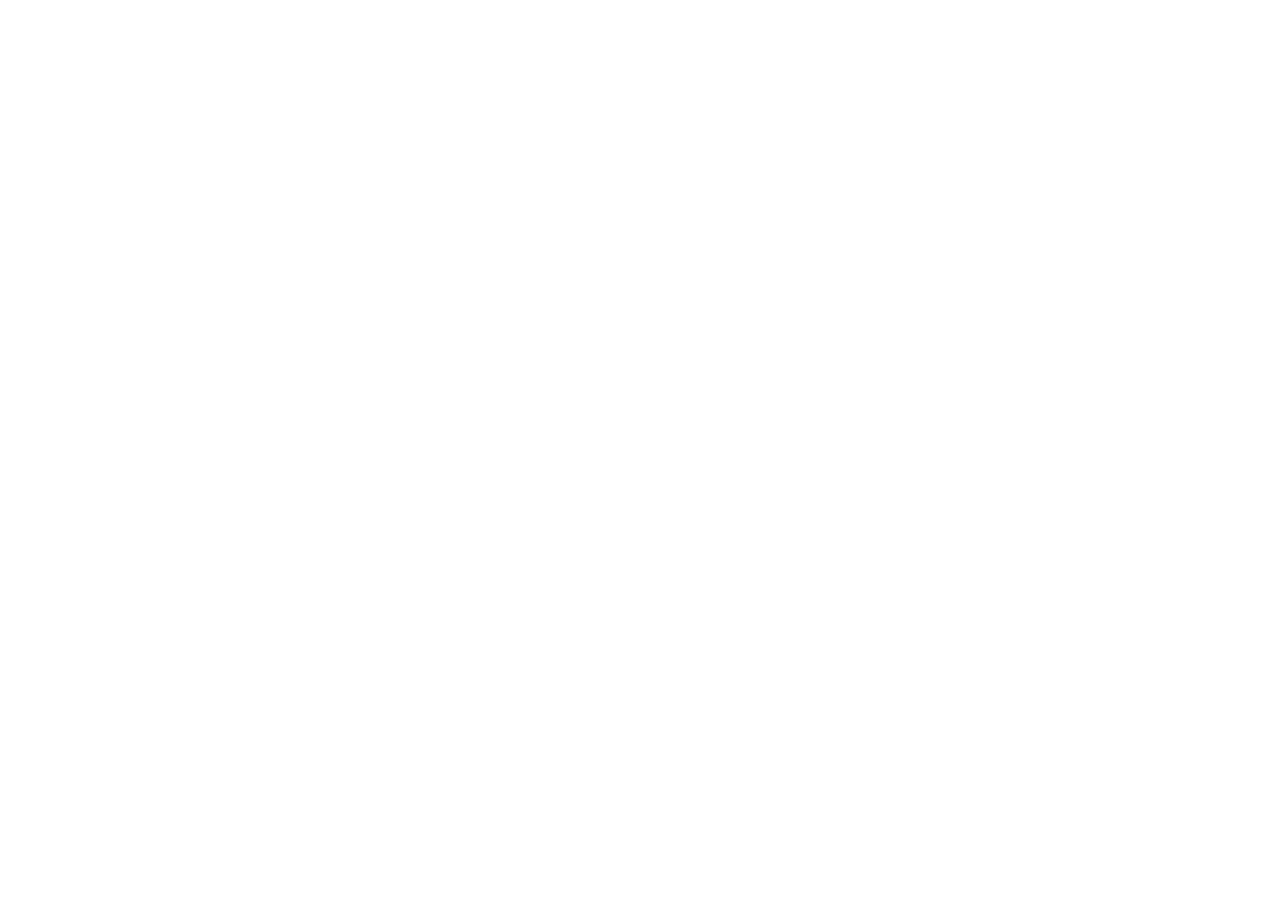
==== index.html @ a0f0e082 "Updating and cleaning up resume." ====
<!DOCTYPE html>
<html>
<head>
  <meta charset="utf-8">
  <meta name="viewport" content="width=device-width, initial-scale=1.0">
  <title>Aidan Gordon Resume</title>
  <!-- Bootstrap -->
  <link href="bower_components/bootstrap/dist/css/bootstrap.min.css" rel="stylesheet">
  <link href="bootstrap/css/bootstrap-responsive.min.css" rel="stylesheet">
  <link href="assets/aidan.css" rel="stylesheet">
</head>
<div id="page_effect" style="display:none;">
  <body class="aidan-body">
  <div class="well hero-unit">
    <div class="container">
      <div class="row">
        <div class="col-xs-12">
          <h1>Aidan Gordon</h1>
          <br>

          <h3>Software Developer</h3>
          <h4>Victoria, BC</h4>
        </div>
      </div>

      <div class="row aidan-link-row">
        <div class="visible-desktop visible-tablet">
          <div class="col-xs-12">
            <a class="btn btn-warning" href="mailto:aidangordon@gmail.com"
               rel="tooltip"
               title="Like what you see here? Email Me"><i
                    class="icon-envelope"></i> Email</a>
            <a class="btn btn-info" href="http://www.linkedin.com/profile/view?id=5461442" rel="tooltip"
               title="My LinkedIn Profile" target="_blank"><i
                    class="icon-user icon-white"></i> LinkedIn</a>

            <a class="btn btn-primary" href="http://twitter.com/thefunkyhermit" rel="tooltip"
               title="Take a look at what I have to say.  This contains thoughts both on coding and music."
               target="_blank"><i
                    class="icon-user icon-white"></i> @thefunkyhermit</a>

            <a class="btn btn-success" href="http://github.com/thefunkyhermit" rel="tooltip"
               title="Check out some of my extra-curricular coding stuff." target="_blank"><i
                    class="icon-user icon-white"></i> GitHub</a>
          </div>
        </div>
        <div class="visible-phone">
          <div class="col-xs-12">
            <ul class="nav nav-pills nav-stacked">
              <li>

                <a class="btn btn-warning" href="mailto:aidangordon@gmail.com"
                   rel="tooltip"
                   title="Like what you see here? Email Me"><i
                        class="icon-envelope"></i> Email</a>
              </li>
              <li>

                <a class="btn btn-info" href="http://www.linkedin.com/profile/view?id=5461442"
                   rel="tooltip"
                   title="My LinkedIn Profile"><i
                        class="icon-user icon-white"></i> LinkedIn</a>
              </li>
              <li>

                <a class="btn btn-primary" href="http://twitter.com/thefunkyhermit" rel="tooltip"
                   title="Take a look at what I have to say.  This contains thoughts both on coding and music."><i
                        class="icon-user icon-white"></i> @thefunkyhermit</a>
              </li>
              <li>
                <a class="btn btn-success" href="http://github.com/thefunkyhermit" rel="tooltip"
                   title="Check out some of my extra-curricular coding stuff."><i
                        class="icon-user icon-white"></i> GitHub</a>
              </li>
            </ul>
          </div>
        </div>
      </div>
    </div>
  </div>
  <div class="well lead">
    <div class="container">
      <div class="row">
        <div class="col-xs-12">
          <h3>Career Highlights</h3>
        </div>
      </div>
      <div class="row">
        <p class="lead">
        <ul>
          <li>Java - 12 years</li>
          <li>node.js - 2 years</li>
          <li>Front End Web - ReactJS, Backbone, Javascript - 10 years</li>
          <li>Backend Web Services (Restful, XML-RPC)- 6 years</li>
          <li>Database - SQL & NoSQL (Postgres, Oracle, Mysql, Mongo, Redis) - 14 years</li>
        </ul>
        </p>
      </div>
      <div class="row">
        <div class="col-xs-12"><h3>Personal Projects</h3>
        </div>
      </div>
      <div class="row">
        <p class="lead">
        <ul>
          <li><a target="_blank" href="http://thefunkyhermit.ca/mastermind_web">MasterMind</a>&nbsp;-&nbsp;<a target="_blank"
                  href="https://github.com/thefunkyhermit/mastermind_web">src <img class="github-logo" src="assets/GitHub-Mark-32px.png"> </a></li>
        </ul>
        </p>
      </div>

    </div>
  </div>


  <div class="well">
    <div class="container">
      <div class="row">
        <div class="col-xs-12">
          <h5>
            <div class="lead"><b>Senior Software Engineer, KIXEYE, Jan 2013 -
              Present</b></div>
          </h5>
          <ul>
            <li>Part of a team building a browser based gaming portal at KIXEYE.com, designed to accommodate over
              100,000 concurrent users.
            </li>
            <li>
              Built various social tools designed to increase engagement and retention to KIXEYE.com.
              These tools included; chat, groups, facebook API integration and social connections.
            </li>
            <li>
              Built a proof of concept function to add peer to peer voice chat to the browser using
              WebRTC.
            </li>
          </ul>
        </div>
      </div>

      <div class="row aidan-technologies-row">
        <div class="col-xs-12">
          <b>Technologies Used:</b>
        </div>
      </div>
      <div class="row">
        <div class="col-xs-12">
          <div class="btn btn-mini btn-success disabled" rel="tooltip"
               title="node">node.js
          </div>
          <div class="btn btn-mini btn-default disabled" rel="tooltip"
               title="Restful Web Services">
            Restful
            Web Services
          </div>
          <div class="btn btn-mini btn-primary disabled" rel="tooltip" title="php">PHP</div>
          <div class="btn btn-mini btn-primary disabled" rel="tooltip"
               title="java">Java
          </div>
          <div class="btn btn-mini btn-primary disabled" rel="tooltip"
               title="javascript">javascript
          </div>
          <div class="btn btn-mini btn-danger disabled" rel="tooltip" title="MongoDB">MongoDB
          </div>
          <div class="btn btn-mini btn-danger disabled" rel="tooltip" title="Memcached">Memcached
          </div>
          <div class="btn btn-mini btn-danger disabled" rel="tooltip" title="Memcached">Redis
          </div>
          <div class="btn btn-mini btn-success disabled" rel="tooltip"
               title="ReactJS">ReactJS
          </div>
          <div class="btn btn-mini btn-success disabled" rel="tooltip"
               title="Marionette">Marionette
          </div>
          <div class="btn btn-mini btn-success disabled" rel="tooltip" title="jQuery">jQuery</div>
          <div class="btn btn-mini btn-success disabled" rel="tooltip"
               title="backbone.js">backbone.js
          </div>
          <div class="btn btn-mini btn-success disabled" rel="tooltip" title="WebRTC">WebRTC</div>
          <div class="btn btn-mini btn-info disabled" rel="tooltip" title="CSS">CSS</div>
          <div class="btn btn-mini btn-info disabled" rel="tooltip" title="HTML">HTML</div>
        </div>
      </div>
    </div>
  </div>

  <div class="well">
    <div class="container">
      <div class="row">
        <div class="col-xs-12">
          <h5>
            <div class="lead"><b>Senior Software Developer / Web Services Lead, Terapeak, Jan 2011 - Jan
              2013</b>
            </div>
          </h5>
          <ul>
            <li>Leading the Services team at Terapeak to build scalable, RESTful Web Services that
              provide Sales
              Analytics to sellers on the world's leading ecommerce platforms
            </li>
            <li>Team member on a project that shipped a new 3rd party payment provider(Avangate) to
              enhance the existing payment system (Beanstream and Paypal). This enabled our sales and marketing
              departments to pivot quicker and target their efforts to appropriate audiences.
            </li>
            <li>Assisted in shipping Terapeak for Yahoo!Japan; a new product for Terapeak enabling multi-merchant and
              platform capabilities for the company.
            </li>
            <li>Shipped a complete overhaul of the user interface for the core product, Tereapeak for eBay. This saw a
              significant increase in customer retention for the product leading to improved revenue numbers.
            </li>
          </ul>
        </div>
      </div>
      <div class="row aidan-technologies-row">
        <div class="col-xs-12">
          <b>Technologies Used:</b>
        </div>
      </div>


      <div class="row">
        <div class="col-xs-12">
          <div class="btn btn-mini btn-primary disabled" rel="tooltip" title="Java">Java</div>
          <div class="btn btn-mini btn-primary disabled" rel="tooltip" title="Groovy">Groovy</div>
          <div class="btn btn-mini btn-default disabled" rel="tooltip"
               title="Restful Web Services">
            Restful
            Web
            Services
          </div>
          <div class="btn btn-mini btn-success disabled" rel="tooltip"
               title="DropWizard">DropWizard/Jersey
          </div>
          <div class="btn btn-mini btn-danger disabled" rel="tooltip" title="Solr">Solr</div>
          <div class="btn btn-mini btn-danger disabled" rel="tooltip" title="Memcached">
            Memcached
          </div>
          <div class="btn btn-mini btn-success disabled" rel="tooltip"
               title="Spring (Core)">Spring (Core)
          </div>
          <div class="btn btn-mini btn-success disabled" rel="tooltip"
               title="Spring (Web Services)">Spring (Web Services)
          </div>
          <div class="btn btn-mini btn-primary disabled" rel="tooltip" title="PHP">PHP</div>
          <div class="btn btn-mini btn-primary disabled" rel="tooltip"
               title="Javascript">Javascript
          </div>
          <div class="btn btn-mini btn-success disabled" rel="tooltip" title="jQuery">jQuery</div>
          <div class="btn btn-mini btn-info disabled" rel="tooltip" title="CSS">CSS</div>
          <div class="btn btn-mini btn-info disabled" rel="tooltip" title="HTML">HTML</div>
          <div class="btn btn-mini btn-danger disabled" rel="tooltip" title="Postgres">Postgres
          </div>
          <div class="btn btn-mini btn-danger disabled" rel="tooltip" title="MySQL   ">MySQL</div>
        </div>
      </div>
    </div>
  </div>

  <div class="well">
    <div class="container">
      <div class="row">
        <div class="col-xs-12">
          <h5>
            <div class="lead"><b>Senior Developer (Application
              Architecture), BC Ferries, Jul 2009 – Dec 2010</b></div>
          </h5>
          <ul>
            <li>Spearheaded a Technology Roadmap project for the Enterprise Architecture office. This
              roadmap
              outlined
              the 5
              year Information Technology plan for all departments across BC Ferries.
            </li>
            <li>Implemented an Oracle ESB (Oracle SOA Suite) solution improving performance integrating
              disparate
              enterprise
              level applications.
            </li>
            <li>Developed a prototype application on the Windows CE platform using Java with the Creme JVM.
              This
              was
              used as
              a Proof of concept to determine java’s viability on the Windows CE platform.
            </li>
          </ul>
        </div>
      </div>
      <div class="row aidan-technologies-row">
        <div class="col-xs-12">
          <b>Technologies Used:</b>
        </div>
      </div>
      <div class="row">
        <div class="col-xs-12">
          <div class="btn btn-mini btn-primary disabled" rel="tooltip" title="Java">Java</div>
          <div class="btn btn-mini btn-warning disabled" rel="tooltip" title="Mobile">Mobile</div>
          <div class="btn btn-mini btn-success disabled" rel="tooltip" title="Oracle">Oracle ADF</div>
          <div class="btn btn-mini btn-success disabled" rel="tooltip"
               title="Oracle SOA Suite">Oracle SOA Suite (Oracle ESB)
          </div>
          <div class="btn btn-mini btn-danger disabled" rel="tooltip"
               title="Oracle Database">Oracle (RDBMS)
          </div>
          <div class="btn btn-mini btn-primary disabled" rel="tooltip" title="PL/SQL">Oracle PL/SQL
          </div>
          <div class="btn btn-mini btn-danger disabled" rel="tooltip" title="Sybase">Sybase</div>
          <div class="btn btn-mini btn-info disabled" rel="tooltip" title="CSS">CSS</div>
          <div class="btn btn-mini btn-info disabled" rel="tooltip" title="HTML">HTML</div>
        </div>
      </div>
    </div>
  </div>

  <div class="well">
    <div class="container">
      <div class="row">
        <div class="col-xs-12">
          <h5>
            <div class="lead"><b>Consultant (Software
              Developer/Project Lead), OA Solutions, Jan 2006 – Jul 2009</b></div>
          </h5>
          <ul>
            <li>Led a project for the Ministry of Transportation that allowed ministry staff (as well as contractors) to
              track the flow of goods and services on the ministry's road and highway improvement
              projects.
              This
              included
              both a Java Swing based application to handle the offline capture of data as well as a JEE
              web
              based
              application to handle the administrational requirements for the application. This project
              has
              assisted
              greatly in helping the ministry save money as it is more capable of tracking construction
              projects’
              goods
              and services.
            </li>
            <li>Led the maintenance and enhancement phases for a JEE project for the Environmental
              Assessment
              Office.
              This
              project allowed the ministry to track environmental assessment projects and communicate
              information to
              the
              public through an Apache Struts MVC based solution.
            </li>
            <li>Contributed as a key team member on a JEE based application allowing the public to submit
              applications
              for
              the use of land within the Agricultural Land Reserve. This new solution improved turn around
              times for
              Ministry staff to process applications.
            </li>
          </ul>
        </div>
      </div>
      <div class="row aidan-technologies-row">
        <div class="col-xs-12">
          <b>Technologies Used:</b>
        </div>
      </div>
      <div class="row">
        <div class="col-xs-12">
          <div class="btn btn-mini btn-primary disabled" rel="tooltip" title="CJava">Java</div>
          <div class="btn btn-mini btn-primary disabled" rel="tooltip"
               title="Java Swing">Java Swing
          </div>
          <div class="btn btn-mini btn-danger disabled" rel="tooltip"
               title="Oracle Database">Oracle (RDBMS)
          </div>
          <div class="btn btn-mini btn-primary disabled" rel="tooltip"
               title="PL/SQL">Oracle PL/SQL
          </div>
          <div class="btn btn-mini btn-success disabled" rel="tooltip" title="Hibernate">Hibernate
          </div>
          <div class="btn btn-mini btn-success disabled" rel="tooltip"
               title="Spring (Core)">Spring (Core)
          </div>
          <div class="btn btn-mini btn-success disabled" rel="tooltip"
               title="Apache Struts">Apache Struts
          </div>
          <div class="btn btn-mini btn-info disabled" rel="tooltip" title="CSS">CSS</div>
          <div class="btn btn-mini btn-info disabled" rel="tooltip" title="HTML">HTML</div>
          <div class="btn btn-mini btn-primary disabled" rel="tooltip"
               title="javascript">Javascipt
          </div>
        </div>
      </div>
    </div>
  </div>

  <div class="well">
    <div class="container">
      <div class="row">
        <div class="col-xs-12">
          <h5>
            <div class="lead"><b>Consultant (Software Developer),
              Pangaea Systems (now CGI), 2004-2006</b></div>
          </h5>
          <ul>
            <li> Led an Oracle Portal Content Management/Intranet application that allowed lawyers to post,
              review, and
              search articles, journals and decisions via a web based interface.
            </li>
            <li>Led an Oracle Forms enhancement project for the Ministry of Small Business used to manage
              the
              applications
              for various tax investment programs administered at the ministry (including the Working
              Opportunity
              Fund).
            </li>
            <li>Participated in the development of several enhancements in an application for Health Canada
              used
              to
              track
              Communicable Diseases across several jurisdictions.
            </li>
          </ul>
        </div>
      </div>
      <div class="row aidan-technologies-row">
        <div class="col-xs-12">
          <b>Technologies Used:</b>
        </div>
      </div>
      <div class="row">
        <div class="col-xs-12">
          <div class="btn btn-mini btn-primary disabled" rel="tooltip" title="Java">Java</div>
          <div class="btn btn-mini btn-primary disabled" rel="tooltip"
               title="Java Swing">Java Swing
          </div>
          <div class="btn btn-mini btn-danger disabled" rel="tooltip"
               title="Oracle Database">Oracle (RDBMS)
          </div>
          <div class="btn btn-mini btn-primary disabled" rel="tooltip"
               title="PL/SQL">Oracle PL/SQL
          </div>
          <div class="btn btn-mini btn-success disabled" rel="tooltip"
               title="Oracle Portal">Oracle Portal
          </div>
          <div class="btn btn-mini btn-success disabled" rel="tooltip"
               title="Struts">Apache Struts
          </div>
          <div class="btn btn-mini btn-info disabled" rel="tooltip" title="CSS">CSS</div>
          <div class="btn btn-mini btn-info disabled" rel="tooltip" title="HTML">HTML</div>
          <div class="btn btn-mini btn-primary disabled" rel="tooltip"
               title="javascript">Javascipt
          </div>
        </div>
      </div>
    </div>
  </div>

  <div class="well">
    <div class="container">
      <div class="row">
        <div class="col-xs-12">
          <h5>
            <div class="lead"><b>Consultant (Software Developer),
              Salus Systems, 2001-2004</b></div>
          </h5>
          <ul>
            <li>Lead in the design, development, and delivery of an online based application matching job
              seekers with
              employers.
            </li>
            <li>Lead in the design, development, and delivery of an online based application matching users
              and
              potential
              carpoolers.
            </li>
            <li>Participated in several enhancements to an online Pension estimator for the BC Pension
              Corporation.
            </li>
          </ul>
        </div>
      </div>
      <div class="row aidan-technologies-row">
        <div class="col-xs-12">
          <b>Technologies Used:</b>
        </div>
      </div>
      <div class="row">
        <div class="col-xs-12">
          <div class="btn btn-mini btn-primary disabled" rel="tooltip" title="Java">Java</div>
          <div class="btn btn-mini btn-primary disabled" rel="tooltip"
               title="Visual Basic">Visual Basic (6.0)
          </div>
          <div class="btn btn-mini btn-success disabled" rel="tooltip" title="ASP">ASP</div>
          <div class="btn btn-mini btn-danger disabled" rel="tooltip"
               title="Oracle Database">Oracle (RDBMS)
          </div>
          <div class="btn btn-mini btn-danger disabled" rel="tooltip"
               title="Microsoft SQL Server">SQL Server
          </div>
          <div class="btn btn-mini btn-primary disabled" rel="tooltip"
               title="PL/SQL">Oracle PL/SQL
          </div>
          <div class="btn btn-mini btn-success disabled" rel="tooltip"
               title="Oracle Portal">Oracle Portal
          </div>
          <div class="btn btn-mini btn-info disabled" rel="tooltip" title="CSS">CSS</div>
          <div class="btn btn-mini btn-info disabled" rel="tooltip" title="HTML">HTML</div>
          <div class="btn btn-mini btn-primary disabled" rel="tooltip"
               title="javascript">Javascipt
          </div>
        </div>
      </div>
    </div>
  </div>

  <div class="well">
    <div class="container aidan-technologies-section">
      <div class="visible-desktop visible-tablet">
        <div class="row">
          <div class="col-xs-12"><h3>Technical Experience</h3></div>
        </div>
        <div class="row">
          <div class="col-xs-3"><h4>Programming & Markup Languages</h4></div>
          <div class="col-xs-3"><h4>Frameworks, Libraries & Tools</h4></div>
          <div class="col-xs-3"><h4>Databases, Caches,Search Engines, & Operating Systems
          </h4></div>
          <div class="col-xs-3"><h4>Project Delivery</h4></div>
        </div>
        <div class="row">
          <div class="col-xs-3">
            <div class="btn-group btn-group-vertical">
              <div class="btn btn-primary btn-small disabled" rel="tooltip" title="Java">Java 1.0 – 6.0</div>
              <div class="btn btn-primary btn-small disabled" rel="tooltip"
                   title="Groovy">Groovy 1.8 - 2.0
              </div>
              <div class="btn btn-primary btn-small disabled" rel="tooltip" title="PHP">PHP 5.0</div>
              <div class="btn btn-primary btn-small disabled" rel="tooltip" title="javascript">Javascript
              </div>

              <div class="btn btn-primary btn-small disabled" rel="tooltip" title="SQL">SQL</div>
              <div class="btn btn-primary btn-small disabled" rel="tooltip" title="PL/SQL">PL/SQL 8.0+</div>
              <div class="btn btn-primary btn-small disabled" rel="tooltip"
                   title="Visual Basic">Visual Basic (6.0)
              </div>
              <div class="btn btn-primary btn-small disabled" rel="tooltip" title="ASP">ASP (3.0)</div>
              <div class="btn btn-info btn-small disabled" rel="tooltip" title="HTML">HTML
              </div>
              <div class="btn btn-info btn-small disabled" rel="tooltip" title="CSS">CSS</div>
              <div class="btn btn-info btn-small disabled" rel="tooltip"
                   title="Twitter Bootstrap">Twitter Bootstrap
              </div>
              <div class="btn btn-info btn-small disabled" rel="tooltip" title="jQuery">jQuery</div>
              <div class="btn btn-info btn-small disabled" rel="tooltip" title="backbone.js">backbone.js</div>
            </div>
          </div>
          <div class="col-xs-3">
            <div class="btn-group btn-group-vertical">
              <div class="btn btn-success btn-small disabled" rel="tooltip"
                   title="DropWizard">DropWizard (Jersey)
              </div>
              <div class="btn btn-success btn-small disabled" rel="tooltip"
                   title="node.js">node.js
              </div>
              <div class="btn btn-success btn-small disabled" rel="tooltip"
                   title="express.js">express.js
              </div>
              <div class="btn btn-success btn-small disabled" rel="tooltip"
                   title="ReactJS">ReactJS
              </div>
              <div class="btn btn-success btn-small disabled" rel="tooltip" title="Spring Web">Spring Web
              </div>
              <div class="btn btn-success btn-small disabled" rel="tooltip"
                   title="Spring Core">Spring 2.0 – 3.0
              </div>
              <div class="btn btn-success btn-small disabled" rel="tooltip" title="Junit">Junit + Mockito
              </div>
              <div class="btn btn-success btn-small disabled" rel="tooltip" title="jasmine">jasmine</div>
              <div class="btn btn-success btn-small disabled" rel="tooltip" title="Oracle Advanced Queues">
                Oracle
                AQ
                (Streams)
              </div>
              <div class="btn btn-success btn-small disabled" rel="tooltip"
                   title="Oracle ADF">Oracle ADF 10g
              </div>
              <div class="btn btn-success btn-small disabled" rel="tooltip" title="JSF">JSF</div>
              <div class="btn btn-success btn-small disabled" rel="tooltip" title="Struts">Jakarta Struts
              </div>
              <div class="btn btn-success btn-small disabled" rel="tooltip" title="Hibernate">Hibernate</div>
              <div class="btn btn-success btn-small disabled" rel="tooltip"
                   title="Git / Gerrit">Git / Gerrit
              </div>
              <div class="btn btn-success btn-small disabled" rel="tooltip" title="Subversion">Subversion
              </div>
              <div class="btn btn-success btn-small disabled" rel="tooltip" title="Jenkins">Jenkins</div>
              <div class="btn btn-success btn-small disabled" rel="tooltip" title="Sonar">Sonar</div>
              <div class="btn btn-success btn-small disabled" rel="tooltip" title="Nexus">Nexus</div>
            </div>
          </div>
          <div class="col-xs-3">
            <div class="btn-group btn-group-vertical">
              <div class="btn btn-danger btn-small disabled" rel="tooltip" title="Postgres">Postgres 9.0</div>
              <div class="btn btn-danger btn-small disabled" rel="tooltip" title="Oracle">Oracle 8i – 11g
              </div>
              <div class="btn btn-danger btn-small disabled" rel="tooltip" title="MongoDB">MongoDB</div>
              <div class="btn btn-danger btn-small disabled" rel="tooltip" title="Solr">Solr 3.5</div>
              <div class="btn btn-danger btn-small disabled" rel="tooltip" title="Sybase">Sybase</div>
              <div class="btn btn-danger btn-small disabled" rel="tooltip"
                   title="MS SQL Server">MS SQL Server
              </div>
              <div class="btn btn-danger btn-small disabled" rel="tooltip" title="MySQL">MySQL</div>
              <div class="btn btn-default btn-small disabled" rel="tooltip" title="Linux">Unix/Linux</div>
              <div class="btn btn-default btn-small disabled" rel="tooltip" title="Windows">Windows</div>
              <div class="btn btn-default btn-small disabled" rel="tooltip" title="Mac OSX">Mac OS X</div>
              <div class="btn btn-default btn-small disabled" rel="tooltip" title="Windows CE">Windows CE
              </div>
              <div class="btn btn-default btn-small disabled" rel="tooltip" title="iOS">iOS</div>
            </div>
          </div>

          <div class="col-xs-3">
            <div class="btn-group btn-group-vertical">
              <div class="btn btn-warning btn-small disabled" rel="tooltip"
                   title="Team Leadership">Team Leadership
              </div>
              <div class="btn btn-warning btn-small disabled" rel="tooltip"
                   title="Team Mentorship">Team Mentorship
              </div>
              <div class="btn btn-warning btn-small disabled" rel="tooltip" title="Test Driven Development">
                Test
                Driven
                Development (TDD)
              </div>
              <div class="btn btn-warning btn-small disabled" rel="tooltip" title="Agile">Agile / Scrum</div>
              <div class="btn btn-warning btn-small disabled" rel="tooltip" title="Waterfall">Waterfall</div>
            </div>
          </div>
        </div>
      </div>
      <div class="visible-phone">
        <div class="row">
          <div class="col-xs-12"><h3>Technical Experience</h3></div>
        </div>
        <div class="row">
          <div class="col-xs-12"><h4>Programming & Markup Languages</h4></div>
        </div>


        <div class="row">
          <div class="col-xs-12">
            <div class="btn-group btn-group-vertical aidan-tech-button-group">
              <div class="btn btn-primary btn-small disabled" rel="tooltip" title="Java">Java 1.0 – 6.0
              </div>
              <div class="btn btn-primary btn-small disabled" rel="tooltip" title="javascript">
                Javascript
              </div>
              <div class="btn btn-primary btn-small disabled" rel="tooltip"
                   title="Groovy">Groovy 1.8 - 2.0
              </div>
              <div class="btn btn-primary btn-small disabled" rel="tooltip" title="PHP">PHP 5.0</div>

              <div class="btn btn-primary btn-small disabled" rel="tooltip" title="SQL">SQL</div>
              <div class="btn btn-primary btn-small disabled" rel="tooltip" title="PL/SQL">PL/SQL 8.0+
              </div>
              <div class="btn btn-primary btn-small disabled" rel="tooltip"
                   title="Visual Basic">Visual Basic (6.0)
              </div>
              <div class="btn btn-primary btn-small disabled" rel="tooltip" title="ASP">ASP (3.0)</div>
              <div class="btn btn-info btn-small disabled" rel="tooltip" title="HTML">HTML
              </div>
              <div class="btn btn-info btn-small disabled" rel="tooltip" title="CSS">CSS</div>
              <div class="btn btn-info btn-small disabled" rel="tooltip"
                   title="Twitter Bootstrap">Twitter Bootstrap
              </div>
              <div class="btn btn-info btn-small disabled" rel="tooltip" title="jQuery">jQuery</div>
              <div class="btn btn-info btn-small disabled" rel="tooltip" title="backbone.js">backbone.js
              </div>
            </div>
          </div>
          <div class="row">
            <div class="col-xs-12"><h4>Frameworks, Libraries & Tools</h4></div>
          </div>
          <div class="row">
            <div class="col-xs-12">
              <div class="btn-group btn-group-vertical aidan-tech-button-group">
                <div class="btn btn-success btn-small disabled" rel="tooltip"
                     title="DropWizard">DropWizard (Jersey)
                </div>
                <div class="btn btn-success btn-small disabled" rel="tooltip"
                     title="node.js">node.js
                </div>
                <div class="btn btn-success btn-small disabled" rel="tooltip"
                     title="express.js">express.js
                </div>
                <div class="btn btn-success btn-small disabled" rel="tooltip"
                     title="ReactJS">ReactJS
                </div>
                <div class="btn btn-success btn-small disabled" rel="tooltip" title="Spring Web">Spring Web
                </div>
                <div class="btn btn-success btn-small disabled" rel="tooltip"
                     title="Spring Core">Spring 2.0 – 3.0
                </div>
                <div class="btn btn-success btn-small disabled" rel="tooltip" title="Junit">Junit + Mockito
                </div>
                <div class="btn btn-success btn-small disabled" rel="tooltip" title="jasmine">jasmine</div>
                <div class="btn btn-success btn-small disabled" rel="tooltip"
                     title="Oracle Advanced Queues">
                  Oracle
                  AQ
                  (Streams)
                </div>
                <div class="btn btn-success btn-small disabled" rel="tooltip"
                     title="Oracle ADF">Oracle ADF 10g
                </div>
                <div class="btn btn-success btn-small disabled" rel="tooltip" title="JSF">JSF</div>
                <div class="btn btn-success btn-small disabled" rel="tooltip" title="Struts">Jakarta Struts
                </div>
                <div class="btn btn-success btn-small disabled" rel="tooltip" title="Hibernate">Hibernate
                </div>

                <div class="btn btn-success btn-small disabled" rel="tooltip"
                     title="Git / Gerrit">Git / Gerrit
                </div>
                <div class="btn btn-success btn-small disabled" rel="tooltip" title="Subversion">Subversion
                </div>
                <div class="btn btn-success btn-small disabled" rel="tooltip" title="Jenkins">Jenkins</div>
                <div class="btn btn-success btn-small disabled" rel="tooltip" title="Sonar">Sonar</div>
                <div class="btn btn-success btn-small disabled" rel="tooltip" title="Nexus">Nexus</div>
              </div>
            </div>
          </div>
          <div class="row">
            <div class="col-xs-12"><h4>Databases, Caches,Search Engines, & Operating Systems
            </h4></div>
          </div>
          <div class="row">
            <div class="col-xs-12">

              <div class="btn-group btn-group-vertical aidan-tech-button-group">
                <div class="btn btn-danger btn-small disabled" rel="tooltip" title="Postgres">Postgres 9.0
                </div>
                <div class="btn btn-danger btn-small disabled" rel="tooltip" title="Oracle">Oracle 8i – 11g
                </div>
                <div class="btn btn-danger btn-small disabled" rel="tooltip" title="MongoDB">MongoDB</div>
                <div class="btn btn-danger btn-small disabled" rel="tooltip" title="Solr">Solr 3.5</div>
                <div class="btn btn-danger btn-small disabled" rel="tooltip" title="Sybase">Sybase</div>
                <div class="btn btn-danger btn-small disabled" rel="tooltip"
                     title="MS SQL Server">MS SQL Server
                </div>
                <div class="btn btn-danger btn-small disabled" rel="tooltip" title="MySQL">MySQL</div>
                <div class="btn btn-default btn-small disabled" rel="tooltip" title="Linux">Unix/Linux</div>
                <div class="btn btn-default btn-small disabled" rel="tooltip" title="Windows">Windows</div>
                <div class="btn btn-default btn-small disabled" rel="tooltip" title="Mac OSX">Mac OS X</div>
                <div class="btn btn-default btn-small disabled" rel="tooltip" title="Windows CE">Windows CE
                </div>
                <div class="btn btn-default btn-small disabled" rel="tooltip" title="iOS">iOS</div>
              </div>


            </div>
          </div>
          <div class="row">
            <div class="col-xs-12"><h4>Project Delivery</h4></div>
          </div>
          <div class="row">
            <div class="col-xs-12">
              <div class="btn-group btn-group-vertical aidan-tech-button-group">
                <div class="btn btn-warning btn-small disabled" rel="tooltip"
                     title="Team Leadership">Team Leadership
                </div>
                <div class="btn btn-warning btn-small disabled" rel="tooltip"
                     title="Team Mentorship">Team Mentorship
                </div>
                <div class="btn btn-warning btn-small disabled" rel="tooltip"
                     title="Test Driven Development">
                  Test
                  Driven
                  Development (TDD)
                </div>
                <div class="btn btn-warning btn-small disabled" rel="tooltip" title="Agile">Agile / Scrum
                </div>
                <div class="btn btn-warning btn-small disabled" rel="tooltip" title="Waterfall">Waterfall
                </div>
              </div>
            </div>

          </div>
        </div>
      </div>
    </div>
  </div>

  <script src="http://code.jquery.com/jquery-latest.js"></script>
  </body>
</div>
<script>$(document).ready(function () {
  $('#page_effect').fadeIn(2500);
});</script>
</html>
---- assets/aidan.css ----
.aidan-link-row {
	margin-top: 10px;
}
.aidan-title {
	font-size: small;
}
.aidan-technologies-row {
	margin-top: 10px;
	margin-bottom: 10px;
}
.aidan-tech-button-group {
	width: 100%;
}
.aidan-body {
	padding: 50px;
}
.hero-unit {
	background: #464646;
	color: #fff;
}
.aidan-technologies-section {
	padding-left: 32px;
}
.btn-mini {
	margin-top: 5px;
}
.github-logo {
	width: 20px;
}
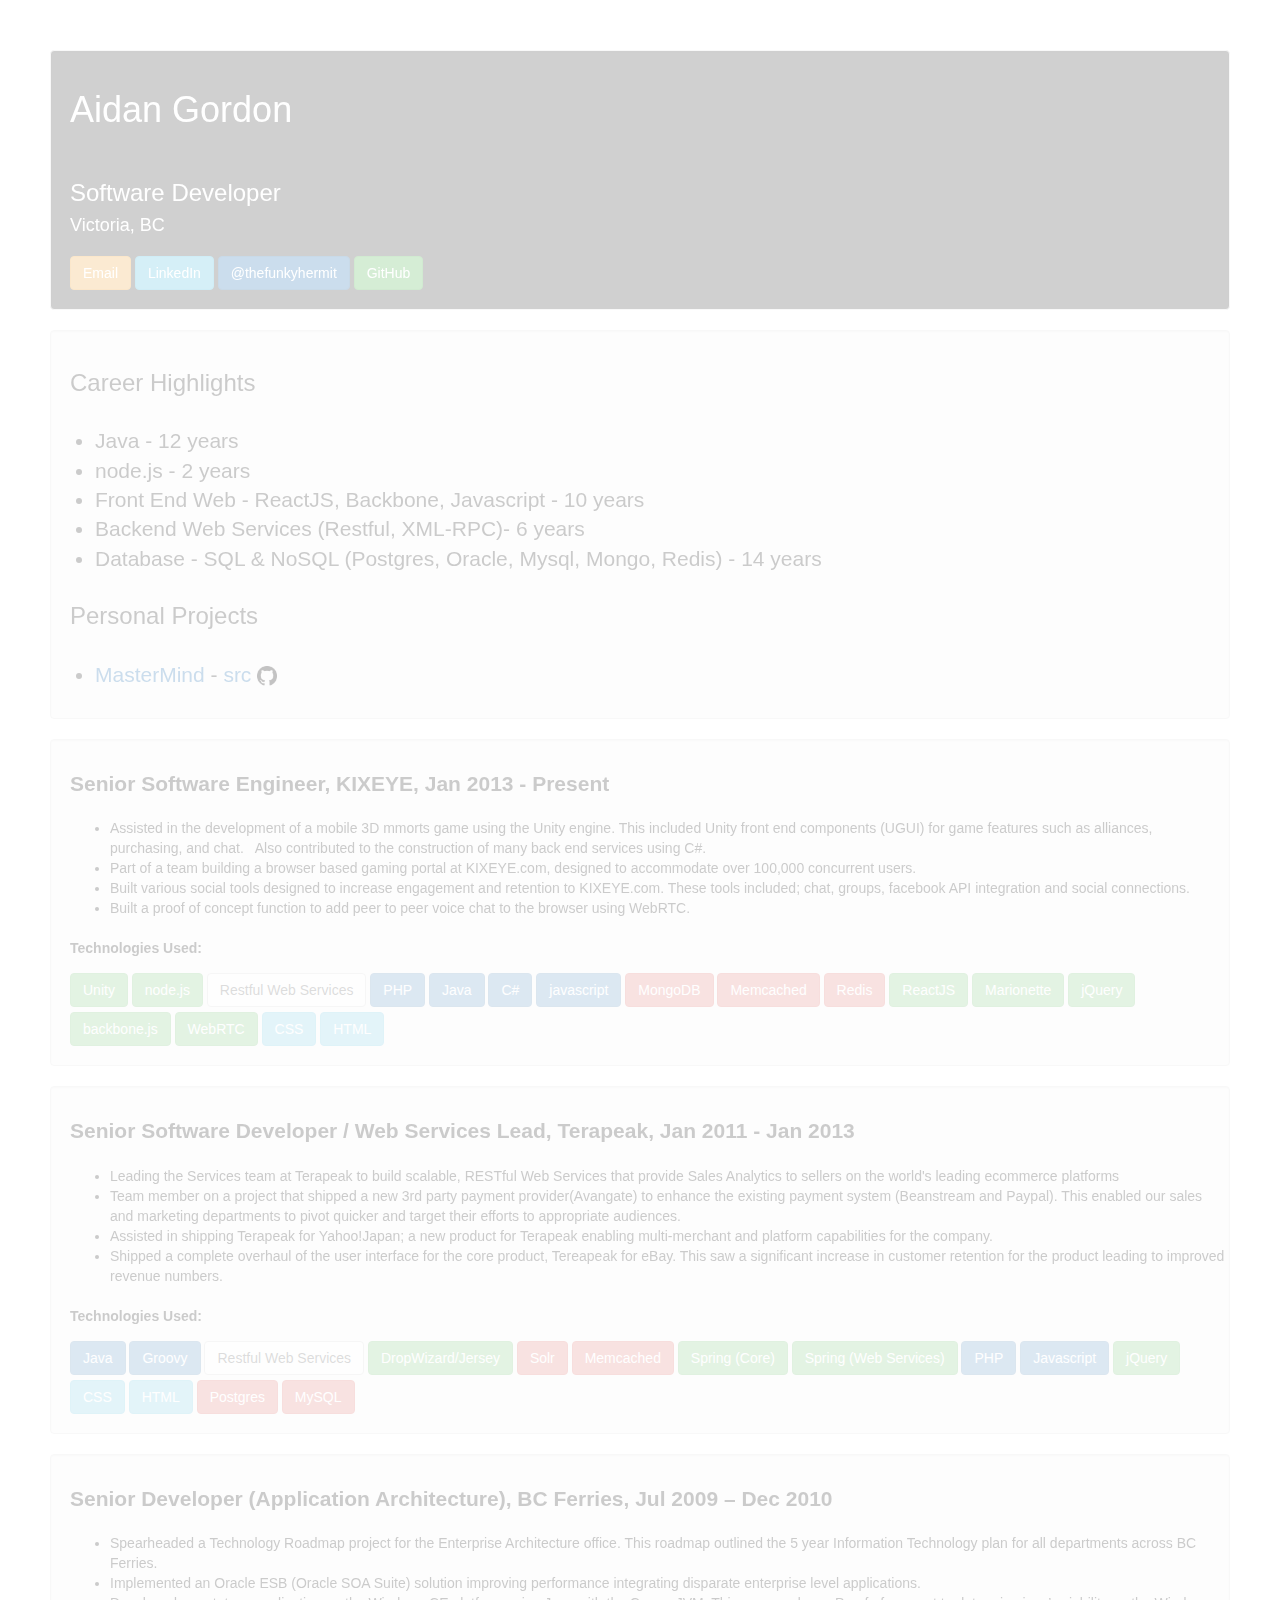
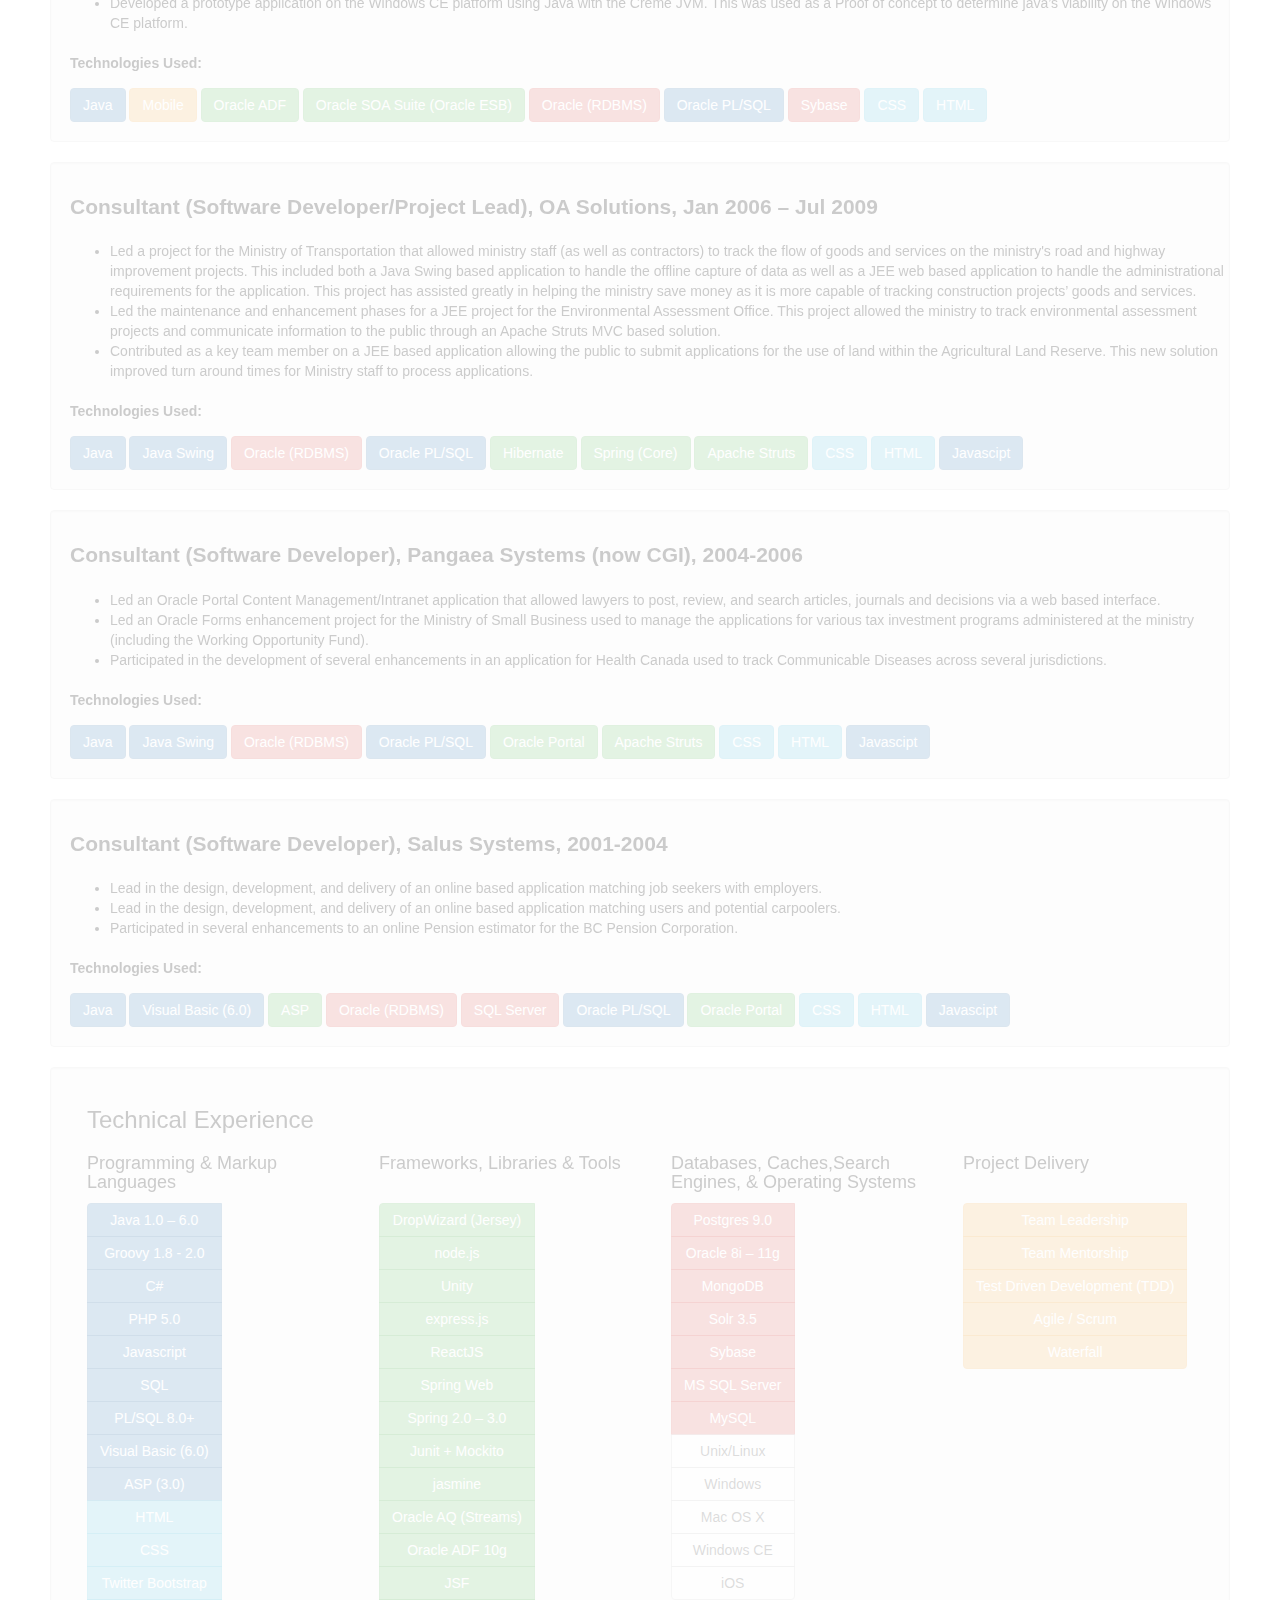
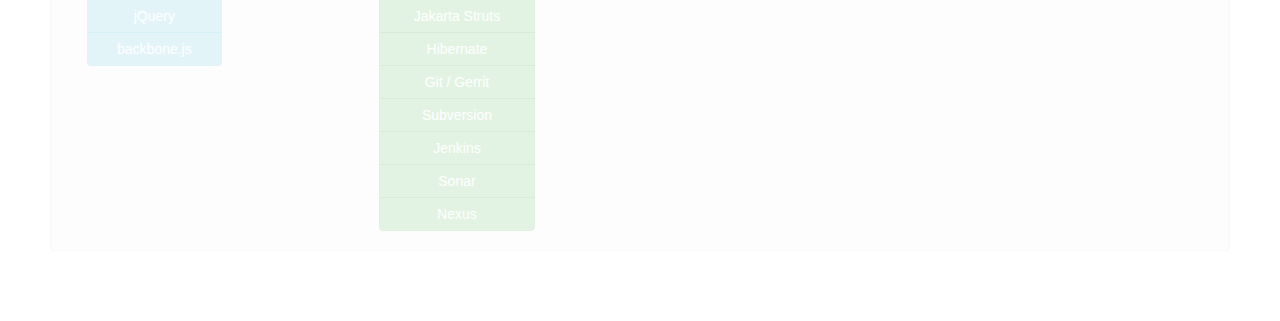
==== commit 73efe271: "Updated broken links" ====
--- a/index.html
+++ b/index.html
@@ -5,8 +5,8 @@
   <meta name="viewport" content="width=device-width, initial-scale=1.0">
   <title>Aidan Gordon Resume</title>
   <!-- Bootstrap -->
-  <link href="bower_components/bootstrap/dist/css/bootstrap.min.css" rel="stylesheet">
-  <link href="bootstrap/css/bootstrap-responsive.min.css" rel="stylesheet">
+  <link href="assets/bootstrap.min.css" rel="stylesheet">
+  <link href="assets/bootstrap-responsive.min.css" rel="stylesheet">
   <link href="assets/aidan.css" rel="stylesheet">
 </head>
 <div id="page_effect" style="display:none;">
@@ -30,7 +30,7 @@
                rel="tooltip"
                title="Like what you see here? Email Me"><i
                     class="icon-envelope"></i> Email</a>
-            <a class="btn btn-info" href="http://www.linkedin.com/profile/view?id=5461442" rel="tooltip"
+            <a class="btn btn-info" href="https://www.linkedin.com/in/aidan-gordon-6829b41/" rel="tooltip"
                title="My LinkedIn Profile" target="_blank"><i
                     class="icon-user icon-white"></i> LinkedIn</a>
 
@@ -122,6 +122,10 @@
               Present</b></div>
           </h5>
           <ul>
+            <li>Assisted in the development of a mobile 3D mmorts game using the Unity engine.  This included Unity front end
+              components (UGUI) for game features such as alliances, purchasing, and chat.  &nbsp;
+              Also contributed to the construction of many back end services using C#.
+            </li>
             <li>Part of a team building a browser based gaming portal at KIXEYE.com, designed to accommodate over
               100,000 concurrent users.
             </li>
@@ -144,6 +148,9 @@
       </div>
       <div class="row">
         <div class="col-xs-12">
+          <div class="btn btn-mini btn-success disabled" rel="tooltip"
+               title="node">Unity
+          </div>
           <div class="btn btn-mini btn-success disabled" rel="tooltip"
                title="node">node.js
           </div>
@@ -155,6 +162,9 @@
           <div class="btn btn-mini btn-primary disabled" rel="tooltip" title="php">PHP</div>
           <div class="btn btn-mini btn-primary disabled" rel="tooltip"
                title="java">Java
+          </div>
+          <div class="btn btn-mini btn-primary disabled" rel="tooltip"
+               title="java">C#
           </div>
           <div class="btn btn-mini btn-primary disabled" rel="tooltip"
                title="javascript">javascript
@@ -529,6 +539,7 @@
               <div class="btn btn-primary btn-small disabled" rel="tooltip"
                    title="Groovy">Groovy 1.8 - 2.0
               </div>
+              <div class="btn btn-primary btn-small disabled" rel="tooltip" title="Java">C#</div>
               <div class="btn btn-primary btn-small disabled" rel="tooltip" title="PHP">PHP 5.0</div>
               <div class="btn btn-primary btn-small disabled" rel="tooltip" title="javascript">Javascript
               </div>
@@ -556,6 +567,9 @@
               </div>
               <div class="btn btn-success btn-small disabled" rel="tooltip"
                    title="node.js">node.js
+              </div>
+              <div class="btn btn-success btn-small disabled" rel="tooltip"
+                   title="node.js">Unity
               </div>
               <div class="btn btn-success btn-small disabled" rel="tooltip"
                    title="express.js">express.js
@@ -786,10 +800,10 @@
     </div>
   </div>
 
-  <script src="http://code.jquery.com/jquery-latest.js"></script>
+  <script src="assets/jquery.min.js"></script>
   </body>
 </div>
 <script>$(document).ready(function () {
   $('#page_effect').fadeIn(2500);
 });</script>
-</html>+</html>
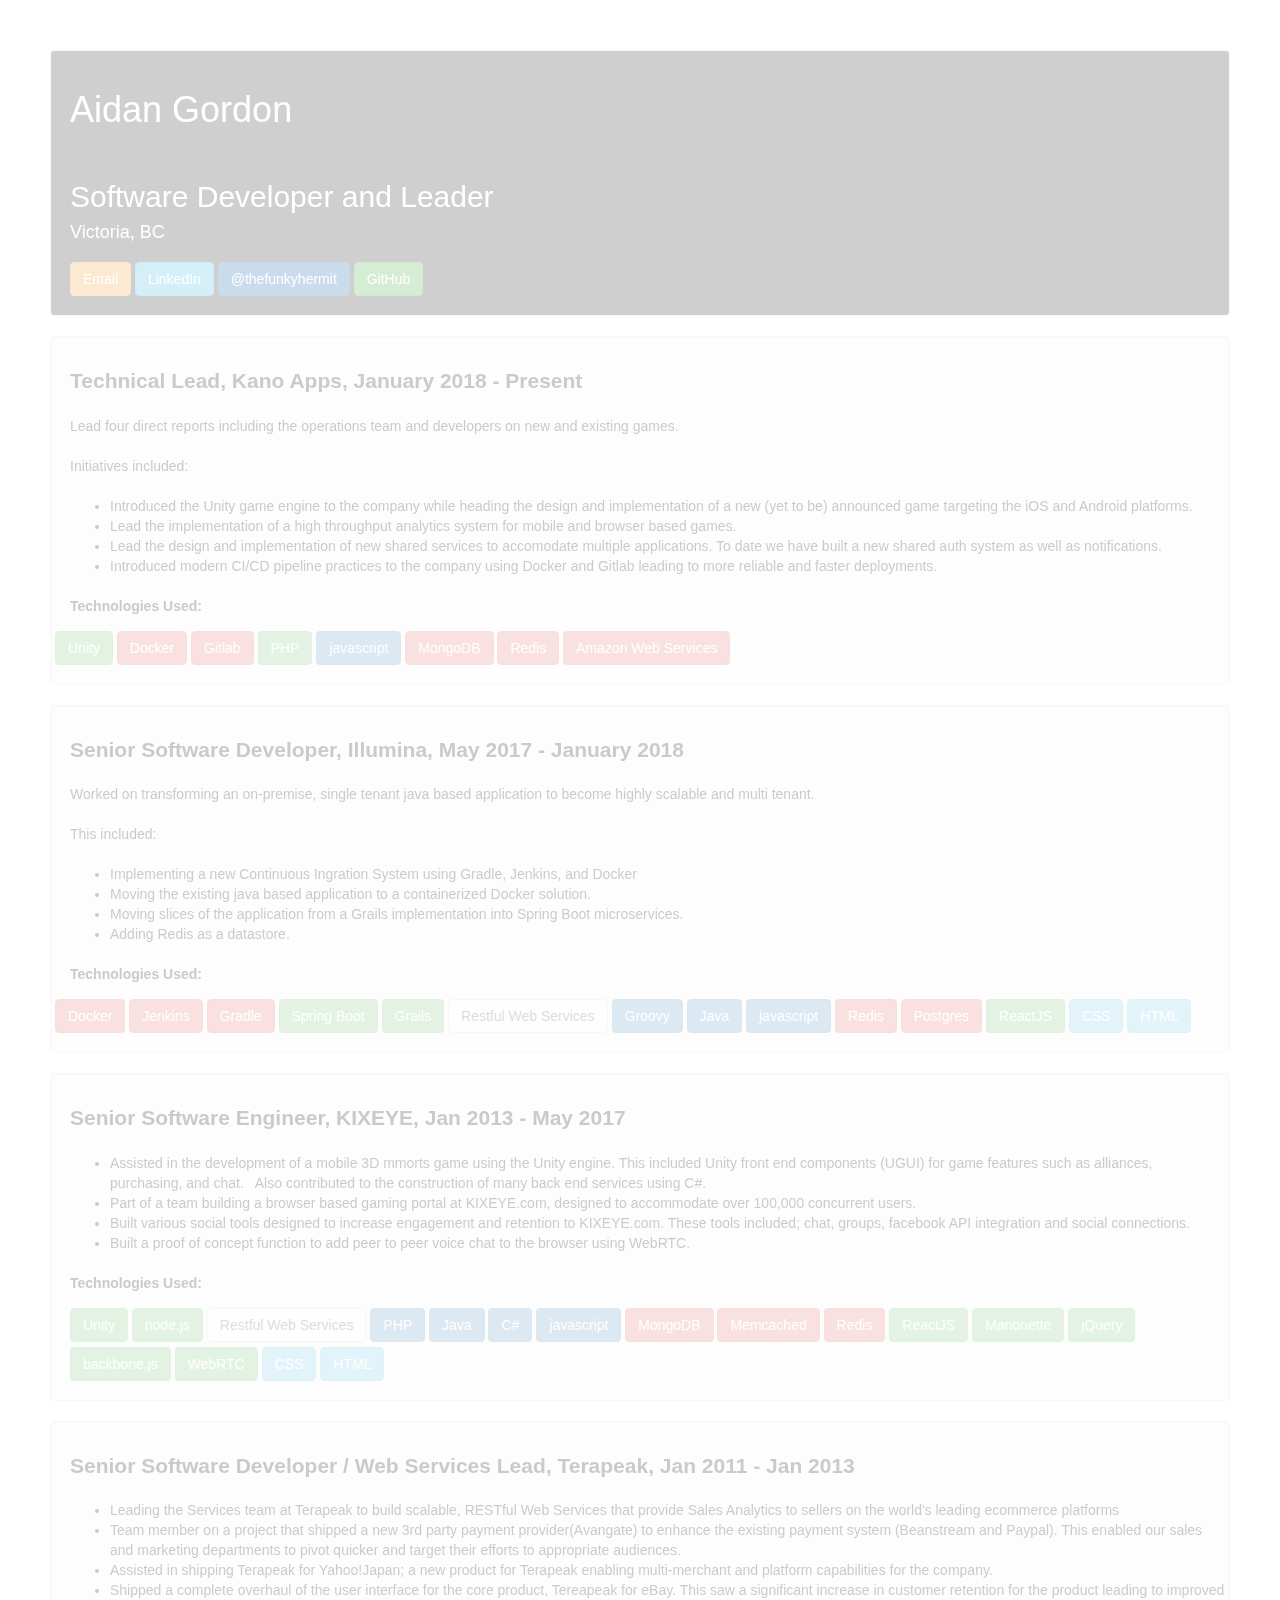
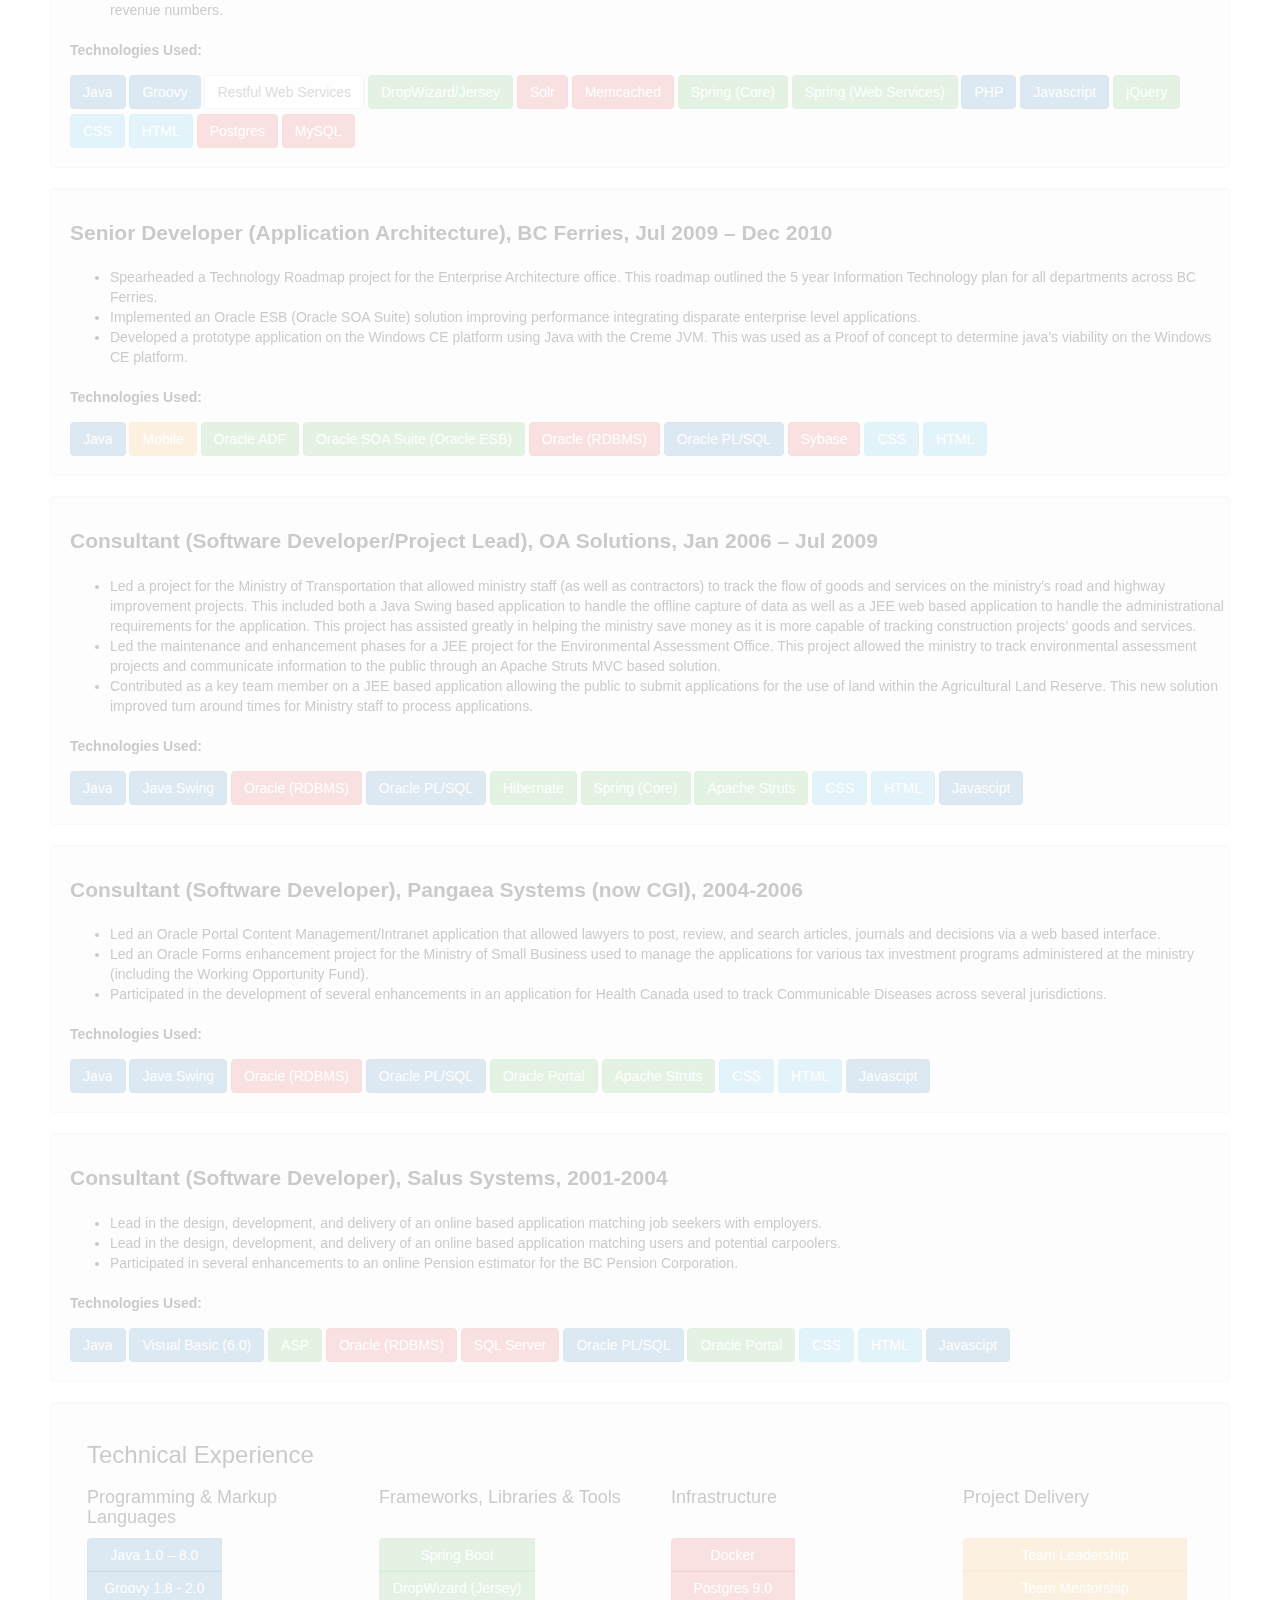
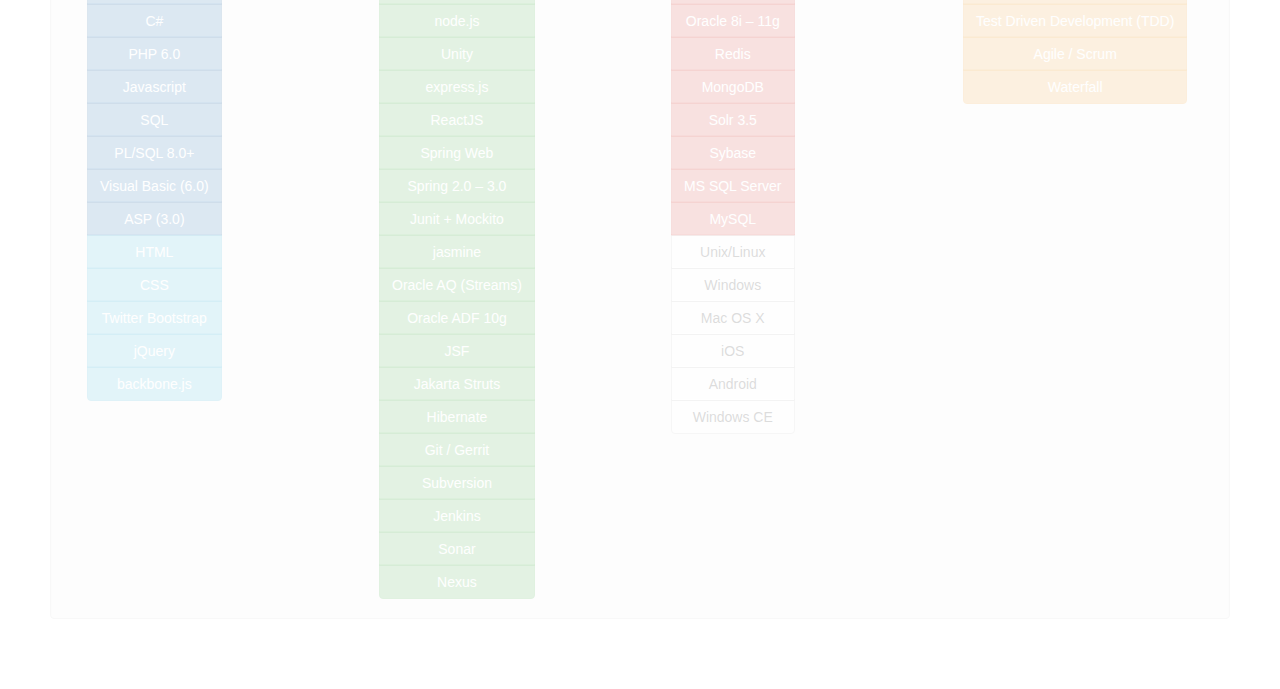
==== commit ef5d7292: "Updated to add Kano" ====
--- a/index.html
+++ b/index.html
@@ -1,3 +1,4 @@
+
 <!DOCTYPE html>
 <html>
 <head>
@@ -16,9 +17,7 @@
       <div class="row">
         <div class="col-xs-12">
           <h1>Aidan Gordon</h1>
-          <br>
-
-          <h3>Software Developer</h3>
+          <br><h2>Software Developer and Leader</h2>
           <h4>Victoria, BC</h4>
         </div>
       </div>
@@ -78,48 +77,130 @@
       </div>
     </div>
   </div>
-  <div class="well lead">
-    <div class="container">
-      <div class="row">
-        <div class="col-xs-12">
-          <h3>Career Highlights</h3>
-        </div>
-      </div>
-      <div class="row">
-        <p class="lead">
-        <ul>
-          <li>Java - 12 years</li>
-          <li>node.js - 2 years</li>
-          <li>Front End Web - ReactJS, Backbone, Javascript - 10 years</li>
-          <li>Backend Web Services (Restful, XML-RPC)- 6 years</li>
-          <li>Database - SQL & NoSQL (Postgres, Oracle, Mysql, Mongo, Redis) - 14 years</li>
-        </ul>
-        </p>
-      </div>
-      <div class="row">
-        <div class="col-xs-12"><h3>Personal Projects</h3>
-        </div>
-      </div>
-      <div class="row">
-        <p class="lead">
-        <ul>
-          <li><a target="_blank" href="http://thefunkyhermit.ca/mastermind_web">MasterMind</a>&nbsp;-&nbsp;<a target="_blank"
-                  href="https://github.com/thefunkyhermit/mastermind_web">src <img class="github-logo" src="assets/GitHub-Mark-32px.png"> </a></li>
-        </ul>
-        </p>
-      </div>
-
-    </div>
-  </div>
-
 
   <div class="well">
     <div class="container">
       <div class="row">
         <div class="col-xs-12">
           <h5>
+            <div class="lead"><b>Technical Lead, Kano Apps, January 2018 -
+              Present</b></div>
+          </h5>
+          Lead four direct reports including the operations team and developers on new and existing games.
+            <br><br>Initiatives included:<br><br>
+          <ul>
+            <li>Introduced the Unity game engine to the company while heading the design and implementation of a new (yet to be) announced game targeting the iOS and Android platforms.  </li>
+            <li>Lead the implementation of a high throughput analytics system for mobile and browser based games.</li>
+            <li>Lead the design and implementation of new shared services to accomodate multiple applications.  To date we have built a new shared auth system as well as notifications.</li>
+            <li>Introduced modern CI/CD pipeline practices to the company using Docker and Gitlab leading to more reliable and faster deployments.</li>
+          </ul>
+        </div>
+      </div>
+
+      <div class="row aidan-technologies-row">
+        <div class="col-xs-12">
+          <b>Technologies Used:</b>
+        </div>
+      </div>
+      <div class="row">
+        <div class="btn btn-mini btn-success disabled" rel="tooltip"
+             title="Unity">Unity
+        </div>
+        <div class="btn btn-mini btn-danger disabled" rel="tooltip"
+             title="Docker">Docker
+        </div>
+        <div class="btn btn-mini btn-danger disabled" rel="tooltip"
+             title="Jenkins">Gitlab
+        </div>
+        <div class="btn btn-mini btn-success disabled" rel="tooltip"
+             title="PHP">PHP
+        </div>
+          <div class="btn btn-mini btn-primary disabled" rel="tooltip"
+               title="javascript">javascript
+          </div>
+          <div class="btn btn-mini btn-danger disabled" rel="tooltip" title="MongoDB">MongoDB
+          </div>
+          <div class="btn btn-mini btn-danger disabled" rel="tooltip" title="Redis">Redis
+          </div>
+          <div class="btn btn-mini btn-danger disabled" rel="tooltip" title="Amazon Web Services">Amazon Web Services
+          </div>
+        </div>
+      </div>
+    </div>
+
+
+  <div class="well">
+    <div class="container">
+      <div class="row">
+        <div class="col-xs-12">
+          <h5>
+            <div class="lead"><b>Senior Software Developer, Illumina, May 2017 -
+              January 2018</b></div>
+          </h5>
+          Worked on transforming an on-premise, single tenant java based application to become highly scalable and multi tenant.
+            <br><br>This included:<br><br>
+          <ul>
+            <li>Implementing a new Continuous Ingration System using Gradle, Jenkins, and Docker</li>
+            <li>Moving the existing java based application to a containerized Docker solution.</li>
+            <li> Moving slices of the application from a Grails implementation into Spring Boot microservices.</li>
+            <li> Adding Redis as a datastore.</li>
+          </ul>
+        </div>
+      </div>
+
+      <div class="row aidan-technologies-row">
+        <div class="col-xs-12">
+          <b>Technologies Used:</b>
+        </div>
+      </div>
+      <div class="row">
+        <div class="btn btn-mini btn-danger disabled" rel="tooltip"
+             title="Docker">Docker
+        </div>
+        <div class="btn btn-mini btn-danger disabled" rel="tooltip"
+             title="Jenkins">Jenkins
+        </div>
+        <div class="btn btn-mini btn-danger disabled" rel="tooltip"
+             title="Gradle">Gradle
+        </div>
+        <div class="btn btn-mini btn-success disabled" rel="tooltip"
+             title="Spring Boot">Spring Boot
+        </div>
+        <div class="btn btn-mini btn-success disabled" rel="tooltip"
+             title="Grails">Grails
+        </div>
+          <div class="btn btn-mini btn-default disabled" rel="tooltip"
+               title="Restful Web Services">
+            Restful
+            Web Services
+          </div>
+          <div class="btn btn-mini btn-primary disabled" rel="tooltip" title="groovy">Groovy</div>
+          <div class="btn btn-mini btn-primary disabled" rel="tooltip"
+               title="java">Java
+          </div>
+          <div class="btn btn-mini btn-primary disabled" rel="tooltip"
+               title="javascript">javascript
+          </div>
+          <div class="btn btn-mini btn-danger disabled" rel="tooltip" title="Redis">Redis
+          </div>
+          <div class="btn btn-mini btn-danger disabled" rel="tooltip" title="Postgres">Postgres
+          </div>
+          <div class="btn btn-mini btn-success disabled" rel="tooltip"
+               title="ReactJS">ReactJS
+          </div>
+          <div class="btn btn-mini btn-info disabled" rel="tooltip" title="CSS">CSS</div>
+          <div class="btn btn-mini btn-info disabled" rel="tooltip" title="HTML">HTML</div>
+        </div>
+      </div>
+    </div>
+
+  <div class="well">
+    <div class="container">
+      <div class="row">
+        <div class="col-xs-12">
+          <h5>
             <div class="lead"><b>Senior Software Engineer, KIXEYE, Jan 2013 -
-              Present</b></div>
+              May 2017</b></div>
           </h5>
           <ul>
             <li>Assisted in the development of a mobile 3D mmorts game using the Unity engine.  This included Unity front end
@@ -528,19 +609,19 @@
         <div class="row">
           <div class="col-xs-3"><h4>Programming & Markup Languages</h4></div>
           <div class="col-xs-3"><h4>Frameworks, Libraries & Tools</h4></div>
-          <div class="col-xs-3"><h4>Databases, Caches,Search Engines, & Operating Systems
+          <div class="col-xs-3"><h4>Infrastructure
           </h4></div>
           <div class="col-xs-3"><h4>Project Delivery</h4></div>
         </div>
         <div class="row">
           <div class="col-xs-3">
             <div class="btn-group btn-group-vertical">
-              <div class="btn btn-primary btn-small disabled" rel="tooltip" title="Java">Java 1.0 – 6.0</div>
+              <div class="btn btn-primary btn-small disabled" rel="tooltip" title="Java">Java 1.0 – 8.0</div>
               <div class="btn btn-primary btn-small disabled" rel="tooltip"
                    title="Groovy">Groovy 1.8 - 2.0
               </div>
               <div class="btn btn-primary btn-small disabled" rel="tooltip" title="Java">C#</div>
-              <div class="btn btn-primary btn-small disabled" rel="tooltip" title="PHP">PHP 5.0</div>
+              <div class="btn btn-primary btn-small disabled" rel="tooltip" title="PHP">PHP 6.0</div>
               <div class="btn btn-primary btn-small disabled" rel="tooltip" title="javascript">Javascript
               </div>
 
@@ -562,6 +643,9 @@
           </div>
           <div class="col-xs-3">
             <div class="btn-group btn-group-vertical">
+              <div class="btn btn-success btn-small disabled" rel="tooltip"
+                   title="Spring Boot">Spring Boot
+              </div>
               <div class="btn btn-success btn-small disabled" rel="tooltip"
                    title="DropWizard">DropWizard (Jersey)
               </div>
@@ -609,9 +693,11 @@
           </div>
           <div class="col-xs-3">
             <div class="btn-group btn-group-vertical">
+              <div class="btn btn-danger btn-small disabled" rel="tooltip" title="Docker">Docker</div>
               <div class="btn btn-danger btn-small disabled" rel="tooltip" title="Postgres">Postgres 9.0</div>
               <div class="btn btn-danger btn-small disabled" rel="tooltip" title="Oracle">Oracle 8i – 11g
               </div>
+              <div class="btn btn-danger btn-small disabled" rel="tooltip" title="Redis">Redis</div>
               <div class="btn btn-danger btn-small disabled" rel="tooltip" title="MongoDB">MongoDB</div>
               <div class="btn btn-danger btn-small disabled" rel="tooltip" title="Solr">Solr 3.5</div>
               <div class="btn btn-danger btn-small disabled" rel="tooltip" title="Sybase">Sybase</div>
@@ -622,9 +708,10 @@
               <div class="btn btn-default btn-small disabled" rel="tooltip" title="Linux">Unix/Linux</div>
               <div class="btn btn-default btn-small disabled" rel="tooltip" title="Windows">Windows</div>
               <div class="btn btn-default btn-small disabled" rel="tooltip" title="Mac OSX">Mac OS X</div>
+              <div class="btn btn-default btn-small disabled" rel="tooltip" title="iOS">iOS</div>
+              <div class="btn btn-default btn-small disabled" rel="tooltip" title="Android">Android</div>
               <div class="btn btn-default btn-small disabled" rel="tooltip" title="Windows CE">Windows CE
               </div>
-              <div class="btn btn-default btn-small disabled" rel="tooltip" title="iOS">iOS</div>
             </div>
           </div>
 
@@ -659,7 +746,7 @@
         <div class="row">
           <div class="col-xs-12">
             <div class="btn-group btn-group-vertical aidan-tech-button-group">
-              <div class="btn btn-primary btn-small disabled" rel="tooltip" title="Java">Java 1.0 – 6.0
+              <div class="btn btn-primary btn-small disabled" rel="tooltip" title="Java">Java 1.0 – 8.0
               </div>
               <div class="btn btn-primary btn-small disabled" rel="tooltip" title="javascript">
                 Javascript
@@ -667,7 +754,7 @@
               <div class="btn btn-primary btn-small disabled" rel="tooltip"
                    title="Groovy">Groovy 1.8 - 2.0
               </div>
-              <div class="btn btn-primary btn-small disabled" rel="tooltip" title="PHP">PHP 5.0</div>
+              <div class="btn btn-primary btn-small disabled" rel="tooltip" title="PHP">PHP 6.0</div>
 
               <div class="btn btn-primary btn-small disabled" rel="tooltip" title="SQL">SQL</div>
               <div class="btn btn-primary btn-small disabled" rel="tooltip" title="PL/SQL">PL/SQL 8.0+
@@ -693,6 +780,9 @@
           <div class="row">
             <div class="col-xs-12">
               <div class="btn-group btn-group-vertical aidan-tech-button-group">
+                <div class="btn btn-success btn-small disabled" rel="tooltip"
+                     title="Spring Boot">Spring Boot
+                </div>
                 <div class="btn btn-success btn-small disabled" rel="tooltip"
                      title="DropWizard">DropWizard (Jersey)
                 </div>
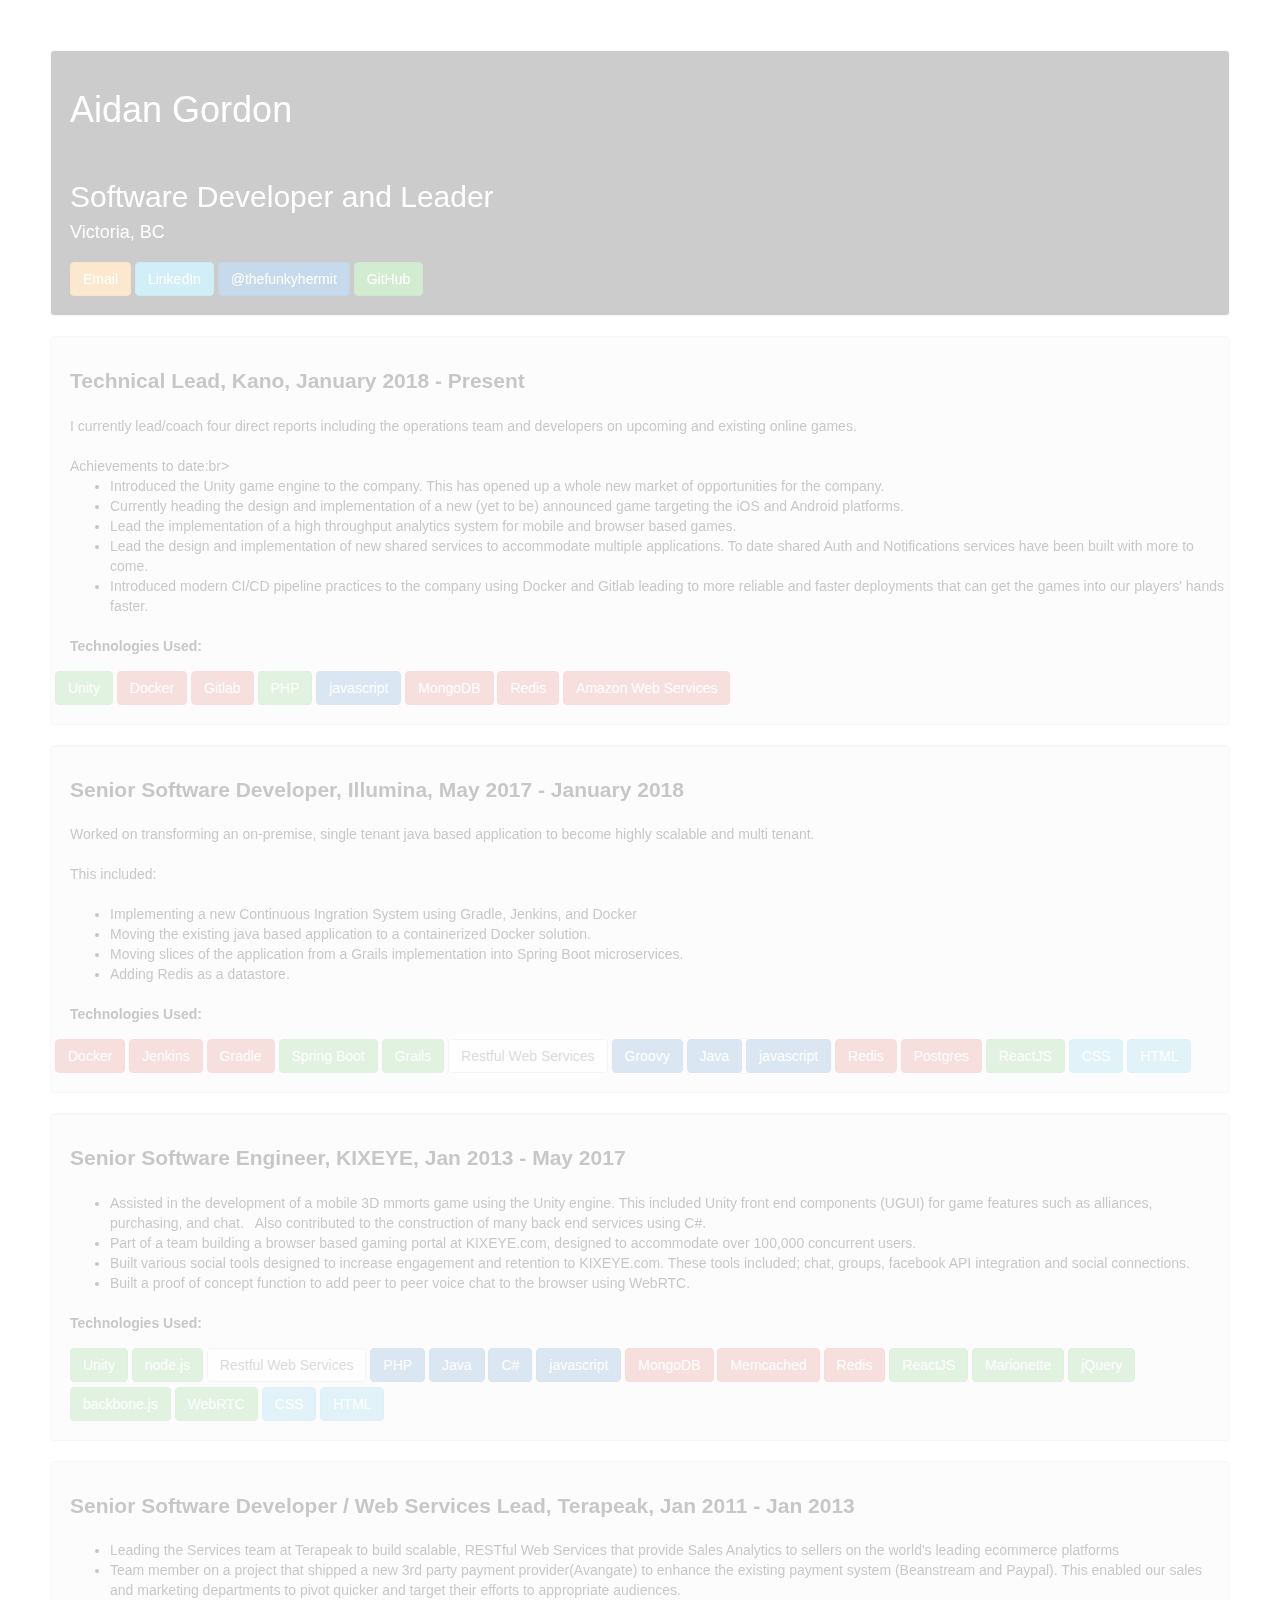
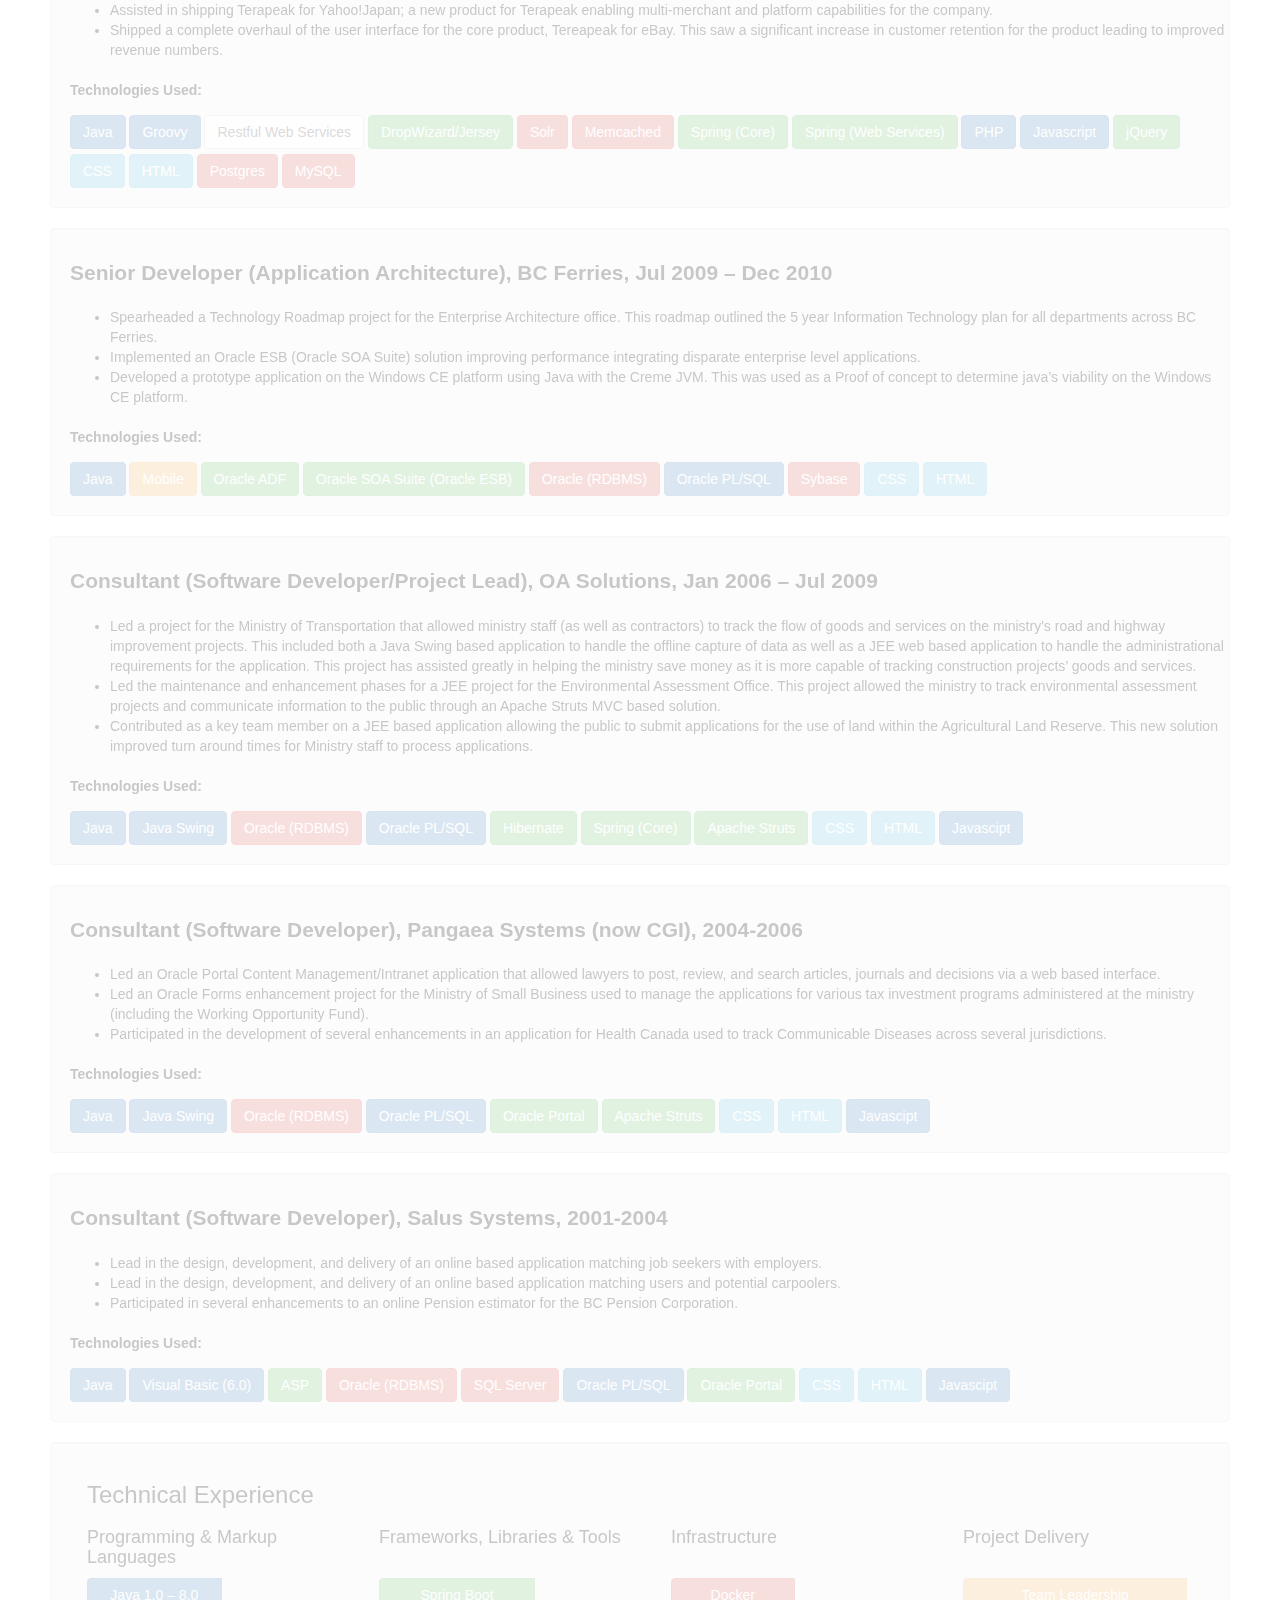
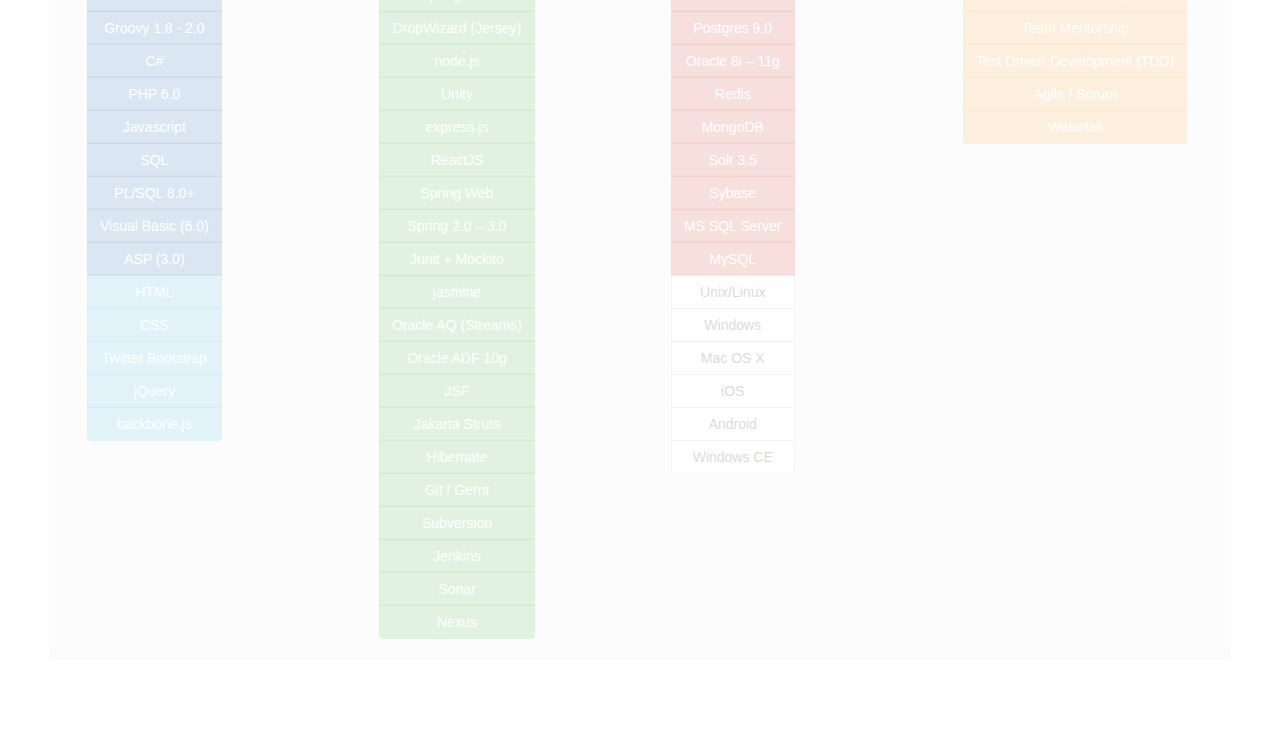
==== commit bf3ae06c: "Updated with recent information." ====
--- a/index.html
+++ b/index.html
@@ -83,16 +83,18 @@
       <div class="row">
         <div class="col-xs-12">
           <h5>
-            <div class="lead"><b>Technical Lead, Kano Apps, January 2018 -
+            <div class="lead"><b>Technical Lead, Kano, January 2018 -
               Present</b></div>
-          </h5>
-          Lead four direct reports including the operations team and developers on new and existing games.
-            <br><br>Initiatives included:<br><br>
+          </h5>I currently lead/coach four direct reports including the operations team and developers on upcoming and existing online games.
+
+            <br><br>Achievements to date:br><br>
           <ul>
-            <li>Introduced the Unity game engine to the company while heading the design and implementation of a new (yet to be) announced game targeting the iOS and Android platforms.  </li>
+            <li>Introduced the Unity game engine to the company. This has opened up a whole new market of opportunities for the company.</li>
+            <li>Currently heading the design and implementation of a new (yet to be) announced game targeting the iOS and Android platforms.</li>
             <li>Lead the implementation of a high throughput analytics system for mobile and browser based games.</li>
-            <li>Lead the design and implementation of new shared services to accomodate multiple applications.  To date we have built a new shared auth system as well as notifications.</li>
-            <li>Introduced modern CI/CD pipeline practices to the company using Docker and Gitlab leading to more reliable and faster deployments.</li>
+            <li>Lead the design and implementation of new shared services to accommodate multiple applications.
+              To date shared Auth and Notifications services have been built with more to come.</li>
+            <li>Introduced modern CI/CD pipeline practices to the company using Docker and Gitlab leading to more reliable and faster deployments that can get the games into our players' hands faster.</li>
           </ul>
         </div>
       </div>
